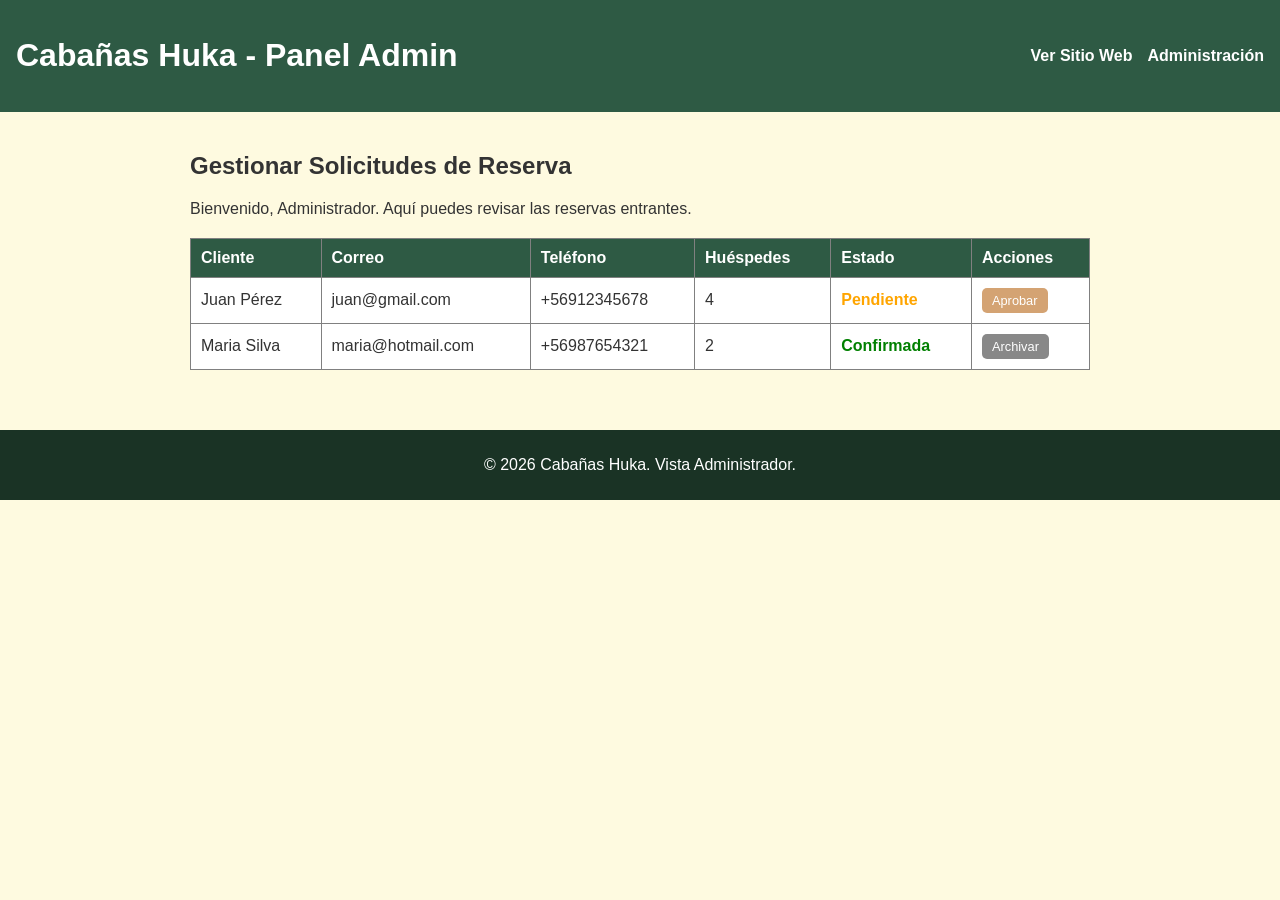
==== admin.html @ 23427dd6 "actulizacion mapa, ia y admin" ====
<!DOCTYPE html>
<html lang="es">
<head>
    <meta charset="UTF-8">
    <meta name="viewport" content="width=device-width, initial-scale=1.0">
    <title>Panel de Administración - Cabañas Huka</title>
    <link rel="stylesheet" href="./style.css">
</head>
<body>
    <header>
        <h1>Cabañas Huka - Panel Admin</h1>
        <nav>
            <ul>
                <li><a href="./index.html">Ver Sitio Web</a></li>
                <li><a href="./admin.html">Administración</a></li>
            </ul>
        </nav>
    </header>

    <main>
        <h2>Gestionar Solicitudes de Reserva</h2>
        <p>Bienvenido, Administrador. Aquí puedes revisar las reservas entrantes.</p>

        <!-- Tabla de Reservas del Administrador -->
        <table border="1" style="width:100%; text-align:left; border-collapse:collapse; background:#fff; margin-top:20px;">
            <thead style="background-color: var(--color-principal); color:white;">
                <tr>
                    <th style="padding:10px;">Cliente</th>
                    <th style="padding:10px;">Correo</th>
                    <th style="padding:10px;">Teléfono</th>
                    <th style="padding:10px;">Huéspedes</th>
                    <th style="padding:10px;">Estado</th>
                    <th style="padding:10px;">Acciones</th>
                </tr>
            </thead>
            <tbody>
                <tr>
                    <td style="padding:10px;">Juan Pérez</td>
                    <td style="padding:10px;">juan@gmail.com</td>
                    <td style="padding:10px;">+56912345678</td>
                    <td style="padding:10px;">4</td>
                    <td style="padding:10px;"><strong style="color:orange;">Pendiente</strong></td>
                    <td style="padding:10px;">
                        <button class="btn" style="padding:5px 10px; font-size:0.8rem;">Aprobar</button>
                    </td>
                </tr>
                <tr>
                    <td style="padding:10px;">Maria Silva</td>
                    <td style="padding:10px;">maria@hotmail.com</td>
                    <td style="padding:10px;">+56987654321</td>
                    <td style="padding:10px;">2</td>
                    <td style="padding:10px;"><strong style="color:green;">Confirmada</strong></td>
                    <td style="padding:10px;">
                        <button class="btn" style="padding:5px 10px; font-size:0.8rem; background-color:#888;">Archivar</button>
                    </td>
                </tr>
            </tbody>
        </table>
    </main>

    <footer>
        <p>&copy; 2026 Cabañas Huka. Vista Administrador.</p>
    </footer>
</body>
</html>
---- style.css ----
:root {
    --color-principal: #2e5a44;
    --color-secundario: #d4a373;
    --color-fondo: #fefae0;
    --color-texto: #333333;
    --color-error: #e63946;
}

body {
    font-family: 'Segoe UI', Tahoma, Geneva, Verdana, sans-serif;
    margin: 0;
    padding: 0;
    background-color: var(--color-fondo);
    color: var(--color-texto);
}

header {
    background-color: var(--color-principal);
    color: white;
    padding: 1rem;
    display: flex;
    justify-content: space-between;
    align-items: center;
}

nav ul {
    list-style: none;
    display: flex;
    gap: 15px;
    margin: 0;
    padding: 0;
}

nav a {
    color: white;
    text-decoration: none;
    font-weight: bold;
}

main {
    padding: 20px;
    max-width: 900px;
    margin: 0 auto;
}

.btn {
    background-color: var(--color-secundario);
    color: white;
    padding: 10px 20px;
    border: none;
    border-radius: 5px;
    cursor: pointer;
    text-decoration: none;
    display: inline-block;
}

.btn:hover {
    opacity: 0.9;
}

.form-group {
    margin-bottom: 15px;
}

label {
    display: block;
    margin-bottom: 5px;
}

input {
    width: 100%;
    padding: 8px;
    box-sizing: border-box;
}

.error-msg {
    color: var(--color-error);
    font-size: 0.85rem;
    display: block;
    margin-top: 5px;
}

footer {
    background-color: #1a3325;
    color: white;
    text-align: center;
    padding: 10px;
    margin-top: 40px;
}

/* Contenedor flexible */
.media-container {
    display: flex;
    flex-direction: row;
    align-items: flex-start;
    justify-content: center;
    gap: 25px;
    margin-top: 20px;
}

.media-box {
    flex: 1;
    min-width: 0;
    display: flex;
    flex-direction: column;
}

/* Columna del video comprimida */
.media-box:has(video) {
    max-width: 230px; /* Controla el ancho del video para hacerlo más pequeño */
}

/* Video vertical intacto */
.media-box video, 
.chat-video {
    width: 100%;
    height: auto;
    border-radius: 8px;
    display: block;
}

/* Mapa alineado */
.media-box iframe {
    width: 100%;
    height: 180px;
    border-radius: 8px;
}

/* Panel de Chat Interactivo */
.chat-box {
    background: #ffffff;
    border: 1px solid #d4a373;
    border-radius: 8px;
    margin-top: 10px;
    display: flex;
    flex-direction: column;
    overflow: hidden;
    box-shadow: 0 2px 5px rgba(0, 0, 0, 0.05);
}

.chat-header {
    background-color: var(--color-principal);
    color: white;
    padding: 8px 12px;
    font-size: 0.85rem;
    font-weight: bold;
}

.chat-messages {
    height: 110px;
    padding: 10px;
    overflow-y: auto;
    font-size: 0.85rem;
    display: flex;
    flex-direction: column;
    gap: 8px;
    background-color: #faf9f5;
}

.bot-msg, .user-msg {
    margin: 0;
    padding: 6px 10px;
    border-radius: 6px;
    max-width: 85%;
    line-height: 1.3;
}

.bot-msg {
    background-color: #e2ece9;
    color: #1a3325;
    align-self: flex-start;
}

.user-msg {
    background-color: var(--color-secundario);
    color: white;
    align-self: flex-end;
}

.chat-input-area {
    display: flex;
    border-top: 1px solid #ddd;
}

.chat-input-area input {
    flex: 1;
    border: none;
    padding: 8px;
    font-size: 0.85rem;
    outline: none;
}

.chat-input-area button {
    background-color: var(--color-principal);
    color: white;
    border: none;
    padding: 8px 12px;
    cursor: pointer;
    font-size: 0.85rem;
}

.chat-input-area button:hover {
    background-color: #1a3325;
}

/* Dispositivos móviles */
@media (max-width: 768px) {
    .media-container {
        flex-direction: column;
        align-items: center;
    }

    .media-box:has(video) {
        max-width: 100%;
    }
}
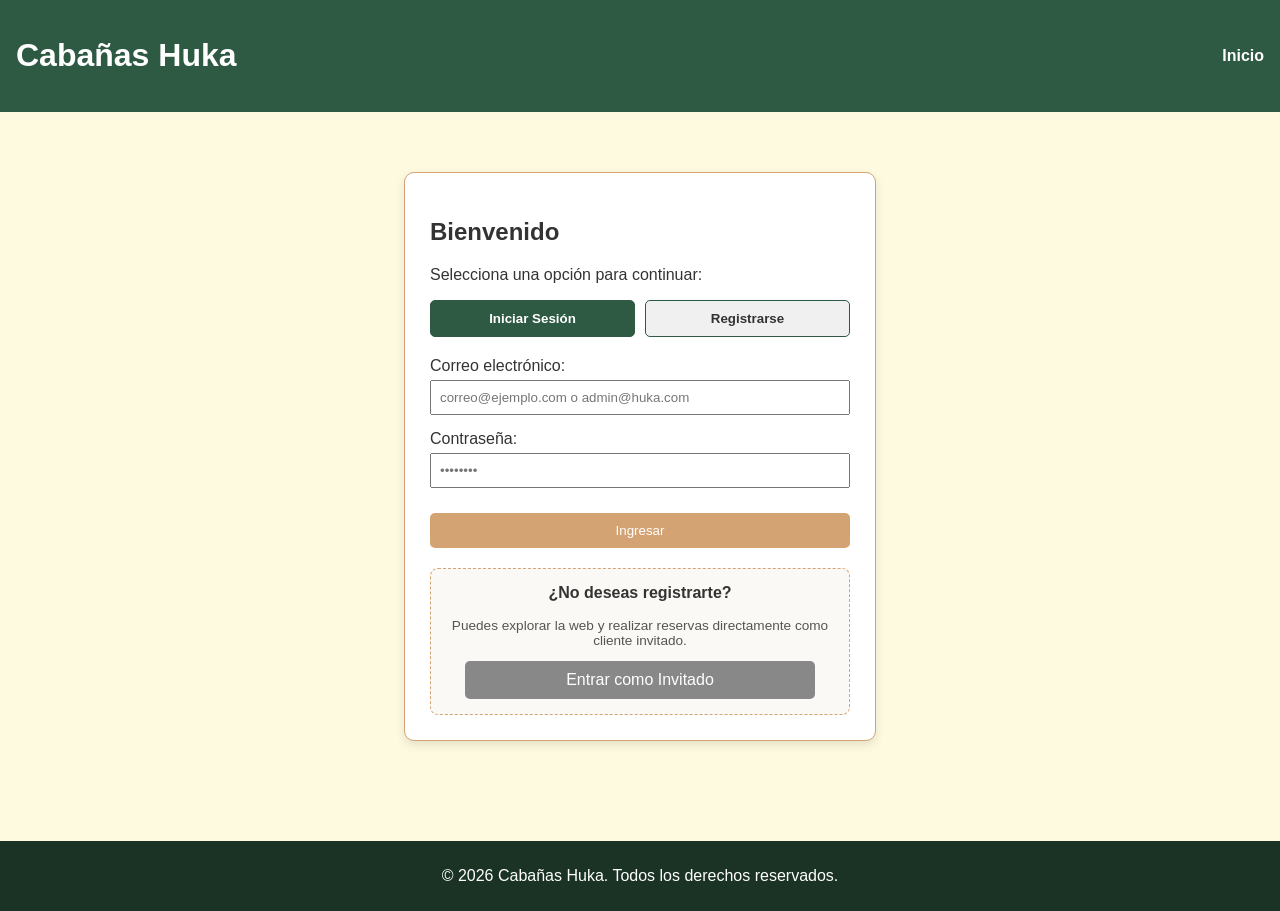
==== commit 62a1050c: "actulizacion login" ====
--- a/admin.html
+++ b/admin.html
@@ -5,6 +5,15 @@
     <meta name="viewport" content="width=device-width, initial-scale=1.0">
     <title>Panel de Administración - Cabañas Huka</title>
     <link rel="stylesheet" href="./style.css">
+
+    <!-- Verificación de Seguridad (@huka.com) -->
+    <script>
+        const usuarioSesion = localStorage.getItem("usuarioHuka");
+        if (!usuarioSesion || !usuarioSesion.endsWith("@huka.com")) {
+            alert("Acceso denegado: Esta zona es exclusiva para administradores (@huka.com).");
+            window.location.href = "./login.html";
+        }
+    </script>
 </head>
 <body>
     <header>
@@ -12,14 +21,14 @@
         <nav>
             <ul>
                 <li><a href="./index.html">Ver Sitio Web</a></li>
-                <li><a href="./admin.html">Administración</a></li>
+                <li><a href="#" onclick="cerrarSesion()">Cerrar Sesión</a></li>
             </ul>
         </nav>
     </header>
 
     <main>
         <h2>Gestionar Solicitudes de Reserva</h2>
-        <p>Bienvenido, Administrador. Aquí puedes revisar las reservas entrantes.</p>
+        <p>Sesión activa: <strong id="correoUsuario" style="color: var(--color-principal);"></strong></p>
 
         <!-- Tabla de Reservas del Administrador -->
         <table border="1" style="width:100%; text-align:left; border-collapse:collapse; background:#fff; margin-top:20px;">
@@ -61,5 +70,15 @@
     <footer>
         <p>&copy; 2026 Cabañas Huka. Vista Administrador.</p>
     </footer>
+
+    <!-- Lógica para mostrar correo activo y cerrar sesión -->
+    <script>
+        document.getElementById("correoUsuario").textContent = localStorage.getItem("usuarioHuka");
+
+        function cerrarSesion() {
+            localStorage.removeItem("usuarioHuka");
+            window.location.href = "./login.html";
+        }
+    </script>
 </body>
 </html>
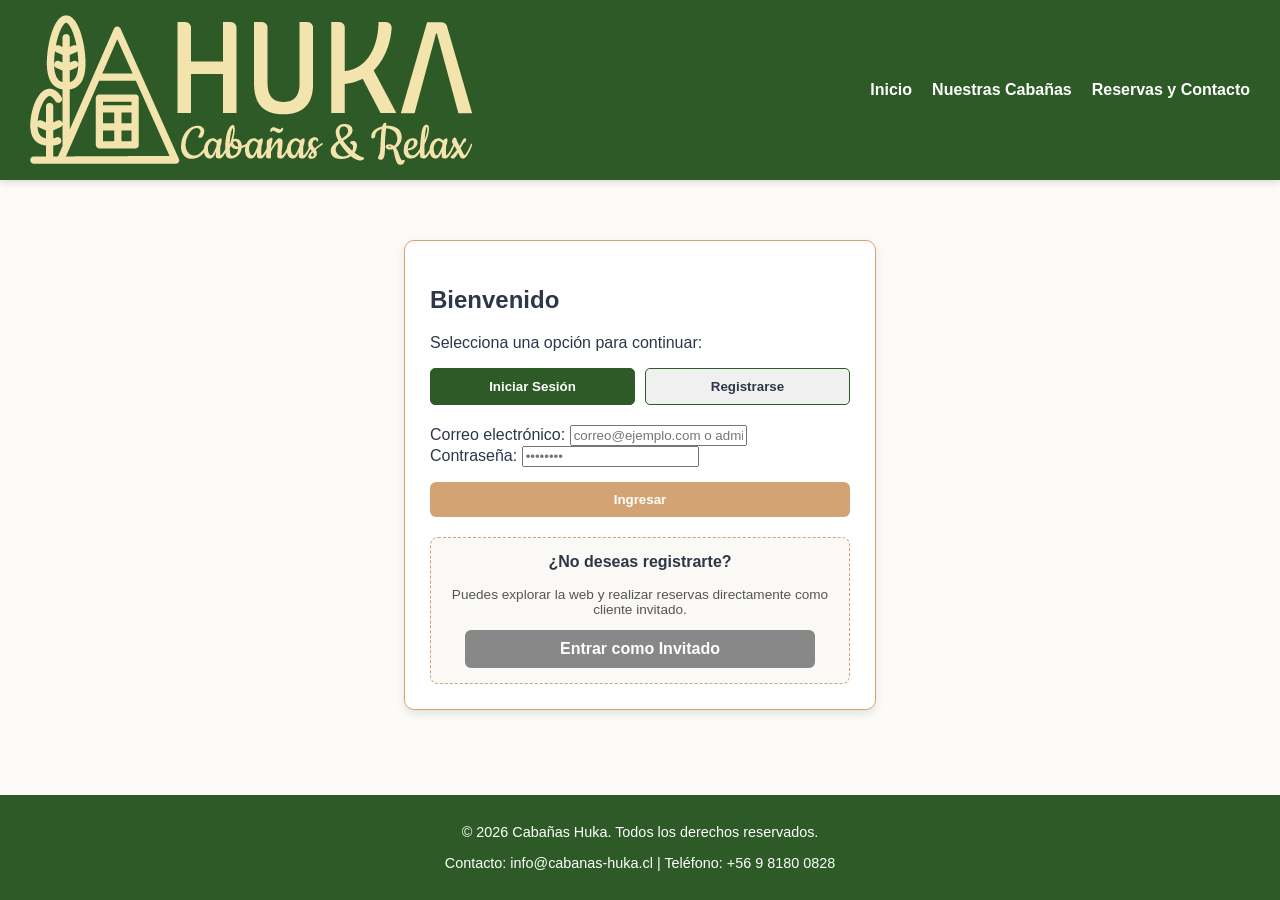
==== commit 9d16e01d: "Actualizacion de vistas, navegacion y control de sesion" ====
--- a/admin.html
+++ b/admin.html
@@ -1,84 +1,119 @@
 <!DOCTYPE html>
-<html lang="es">
+<html>
+
 <head>
     <meta charset="UTF-8">
     <meta name="viewport" content="width=device-width, initial-scale=1.0">
     <title>Panel de Administración - Cabañas Huka</title>
     <link rel="stylesheet" href="./style.css">
+</head>
 
-    <!-- Verificación de Seguridad (@huka.com) -->
-    <script>
-        const usuarioSesion = localStorage.getItem("usuarioHuka");
-        if (!usuarioSesion || !usuarioSesion.endsWith("@huka.com")) {
-            alert("Acceso denegado: Esta zona es exclusiva para administradores (@huka.com).");
-            window.location.href = "./login.html";
-        }
-    </script>
-</head>
 <body>
     <header>
-        <h1>Cabañas Huka - Panel Admin</h1>
+        <!-- Logo clickeable apuntando al Inicio -->
+        <a href="./index.html" class="logo-link">
+            <img src="./logo_Huka.png" alt="Cabañas Huka" class="logo">
+        </a>
+
         <nav>
             <ul>
-                <li><a href="./index.html">Ver Sitio Web</a></li>
-                <li><a href="#" onclick="cerrarSesion()">Cerrar Sesión</a></li>
+                <li><a href="./index.html">Inicio</a></li>
+                <li><a href="./cabanas.html">Nuestras Cabañas</a></li>
+                <li><a href="./formulario.html">Reservas y Contacto</a></li>
+                
+                <!-- Gestión dinámica de sesión -->
+                <li id="menuAcceso"><a href="./login.html">Ingresar / Acceso</a></li>
+                <li id="menuCerrarSesion" style="display: none;">
+                    <a href="#" onclick="cerrarSesionUsuario()" style="color: #e63946;">Cerrar Sesión</a>
+                </li>
             </ul>
         </nav>
     </header>
 
     <main>
-        <h2>Gestionar Solicitudes de Reserva</h2>
-        <p>Sesión activa: <strong id="correoUsuario" style="color: var(--color-principal);"></strong></p>
+        <h2>Panel de Administración</h2>
+        <p id="mensajeBienvenida">Cargando datos de sesión...</p>
 
-        <!-- Tabla de Reservas del Administrador -->
-        <table border="1" style="width:100%; text-align:left; border-collapse:collapse; background:#fff; margin-top:20px;">
-            <thead style="background-color: var(--color-principal); color:white;">
-                <tr>
-                    <th style="padding:10px;">Cliente</th>
-                    <th style="padding:10px;">Correo</th>
-                    <th style="padding:10px;">Teléfono</th>
-                    <th style="padding:10px;">Huéspedes</th>
-                    <th style="padding:10px;">Estado</th>
-                    <th style="padding:10px;">Acciones</th>
-                </tr>
-            </thead>
-            <tbody>
-                <tr>
-                    <td style="padding:10px;">Juan Pérez</td>
-                    <td style="padding:10px;">juan@gmail.com</td>
-                    <td style="padding:10px;">+56912345678</td>
-                    <td style="padding:10px;">4</td>
-                    <td style="padding:10px;"><strong style="color:orange;">Pendiente</strong></td>
-                    <td style="padding:10px;">
-                        <button class="btn" style="padding:5px 10px; font-size:0.8rem;">Aprobar</button>
-                    </td>
-                </tr>
-                <tr>
-                    <td style="padding:10px;">Maria Silva</td>
-                    <td style="padding:10px;">maria@hotmail.com</td>
-                    <td style="padding:10px;">+56987654321</td>
-                    <td style="padding:10px;">2</td>
-                    <td style="padding:10px;"><strong style="color:green;">Confirmada</strong></td>
-                    <td style="padding:10px;">
-                        <button class="btn" style="padding:5px 10px; font-size:0.8rem; background-color:#888;">Archivar</button>
-                    </td>
-                </tr>
-            </tbody>
-        </table>
+        <!-- Panel exclusivo para Administradores -->
+        <section id="panelAdmin" style="display: none; margin-top: 20px;">
+            <h3>Gestión de Reservas y Estado de Cabañas</h3>
+            <table border="1" cellpadding="10" cellspacing="0" style="width: 100%; border-collapse: collapse; background: #fff; margin-top: 15px;">
+                <thead>
+                    <tr style="background-color: var(--color-principal); color: white;">
+                        <th>Cabaña</th>
+                        <th>Estado</th>
+                        <th>Capacidad</th>
+                        <th>Acción</th>
+                    </tr>
+                </thead>
+                <tbody>
+                    <tr>
+                        <td>Cabaña Roble</td>
+                        <td style="color: green; font-weight: bold;">Disponible</td>
+                        <td>2 - 4 personas</td>
+                        <td><button class="btn" onclick="alert('Estado actualizado')">Cambiar Estado</button></td>
+                    </tr>
+                    <tr>
+                        <td>Cabaña Araucaria</td>
+                        <td style="color: red; font-weight: bold;">Reservada</td>
+                        <td>4 - 6 personas</td>
+                        <td><button class="btn" onclick="alert('Estado actualizado')">Cambiar Estado</button></td>
+                    </tr>
+                    <tr>
+                        <td>Cabaña Arrayán</td>
+                        <td style="color: green; font-weight: bold;">Disponible</td>
+                        <td>8 personas</td>
+                        <td><button class="btn" onclick="alert('Estado actualizado')">Cambiar Estado</button></td>
+                    </tr>
+                </tbody>
+            </table>
+        </section>
     </main>
 
     <footer>
-        <p>&copy; 2026 Cabañas Huka. Vista Administrador.</p>
+        <p>&copy; 2026 Cabañas Huka. Todos los derechos reservados.</p>
     </footer>
 
-    <!-- Lógica para mostrar correo activo y cerrar sesión -->
+    <!-- JAVASCRIPT: Protección de Ruta y Gestión de Sesión -->
     <script>
-        document.getElementById("correoUsuario").textContent = localStorage.getItem("usuarioHuka");
+        document.addEventListener("DOMContentLoaded", function () {
+            const usuarioSesion = localStorage.getItem("usuarioHuka");
+            const menuAcceso = document.getElementById("menuAcceso");
+            const menuCerrarSesion = document.getElementById("menuCerrarSesion");
+            const mensajeBienvenida = document.getElementById("mensajeBienvenida");
+            const panelAdmin = document.getElementById("panelAdmin");
 
-        function cerrarSesion() {
+            // 1. Verificar si hay usuario logueado
+            if (usuarioSesion) {
+                if (menuAcceso) menuAcceso.style.display = "none";
+                if (menuCerrarSesion) menuCerrarSesion.style.display = "inline-block";
+
+                // 2. Verificar si es Administrador (correo termina en @huka.com)
+                if (usuarioSesion.toLowerCase().endsWith("@huka.com")) {
+                    mensajeBienvenida.textContent = "Bienvenido/a Administrador/a (" + usuarioSesion + ")";
+                    panelAdmin.style.display = "block";
+                } else {
+                    // Usuario común intentando entrar al panel
+                    alert("Acceso denegado: Esta sección es exclusiva para administradores de Cabañas Huka.");
+                    window.location.href = "./index.html";
+                }
+            } else {
+                // No hay sesión activa
+                if (menuAcceso) menuAcceso.style.display = "inline-block";
+                if (menuCerrarSesion) menuCerrarSesion.style.display = "none";
+                
+                alert("Debes iniciar sesión con una cuenta de administrador para acceder.");
+                window.location.href = "./login.html";
+            }
+        });
+
+        function cerrarSesionUsuario() {
             localStorage.removeItem("usuarioHuka");
+            localStorage.removeItem("nombreHuka");
+            alert("Has cerrado sesión correctamente.");
             window.location.href = "./login.html";
         }
     </script>
 </body>
+
 </html>
--- a/style.css
+++ b/style.css
@@ -1,179 +1,198 @@
+/* ==========================================================================
+   1. VARIABLES GLOBALES (PALETA DE COLORES Y FUENTES)
+   ========================================================================== */
 :root {
-    --color-principal: #2e5a44;
-    --color-secundario: #d4a373;
-    --color-fondo: #fefae0;
-    --color-texto: #333333;
-    --color-error: #e63946;
-}
-
+    --color-principal: #2d5a27;       /* Verde bosque principal */
+    --color-secundario: #d4a373;      /* Tono madera/tierra para botones y bordes */
+    --color-fondo: #fcfbf7;           /* Fondo suave crema/marfil */
+    --color-texto: #2d3748;           /* Texto oscuro legible */
+    --color-blanco: #ffffff;
+    --color-hover: #1e3d1a;
+}
+
+/* ==========================================================================
+   2. ESTILOS BASE Y ESTRUCTURA GENERAL
+   ========================================================================== */
 body {
     font-family: 'Segoe UI', Tahoma, Geneva, Verdana, sans-serif;
     margin: 0;
     padding: 0;
     background-color: var(--color-fondo);
     color: var(--color-texto);
-}
-
-header {
-    background-color: var(--color-principal);
-    color: white;
-    padding: 1rem;
-    display: flex;
-    justify-content: space-between;
-    align-items: center;
-}
-
-nav ul {
-    list-style: none;
-    display: flex;
-    gap: 15px;
-    margin: 0;
-    padding: 0;
-}
-
-nav a {
-    color: white;
-    text-decoration: none;
-    font-weight: bold;
+    min-height: 100vh;
+    display: flex;
+    flex-direction: column;
 }
 
 main {
     padding: 20px;
     max-width: 900px;
     margin: 0 auto;
-}
-
-.btn {
-    background-color: var(--color-secundario);
-    color: white;
-    padding: 10px 20px;
-    border: none;
-    border-radius: 5px;
-    cursor: pointer;
+    width: 100%;
+    box-sizing: border-box;
+    flex: 1;
+}
+
+/* ==========================================================================
+   3. CABECERA (HEADER) Y NAVEGACIÓN
+   ========================================================================== */
+header {
+    background-color: var(--color-principal);
+    padding: 15px 30px;
+    display: flex;
+    justify-content: space-between;
+    align-items: center;
+    box-shadow: 0 2px 8px rgba(0, 0, 0, 0.15);
+}
+
+header h1 {
+    margin: 0;
+    font-size: 1.8rem;
+}
+
+/* Estilo para que el texto/logo sea clickeable al inicio */
+header h1 a.logo-link,
+header a img.logo {
+    color: var(--color-blanco);
     text-decoration: none;
     display: inline-block;
+    vertical-align: middle;
+}
+
+header h1 a.logo-link:hover,
+header a img.logo:hover {
+    opacity: 0.9;
+}
+
+nav ul {
+    list-style: none;
+    margin: 0;
+    padding: 0;
+    display: flex;
+    gap: 20px;
+}
+
+nav a {
+    color: var(--color-blanco);
+    text-decoration: none;
+    font-weight: 600;
+    transition: color 0.3s ease;
+}
+
+nav a:hover {
+    color: var(--color-secundario);
+}
+
+/* ==========================================================================
+   4. COMPONENTES: BOTONES Y HERO
+   ========================================================================== */
+.btn {
+    display: inline-block;
+    background-color: var(--color-secundario);
+    color: var(--color-blanco);
+    padding: 10px 20px;
+    border-radius: 6px;
+    text-decoration: none;
+    font-weight: bold;
+    border: none;
+    cursor: pointer;
+    transition: background-color 0.3s ease;
+    text-align: center;
 }
 
 .btn:hover {
-    opacity: 0.9;
-}
-
-.form-group {
-    margin-bottom: 15px;
-}
-
-label {
-    display: block;
-    margin-bottom: 5px;
-}
-
-input {
-    width: 100%;
-    padding: 8px;
-    box-sizing: border-box;
-}
-
-.error-msg {
-    color: var(--color-error);
-    font-size: 0.85rem;
-    display: block;
-    margin-top: 5px;
-}
-
-footer {
-    background-color: #1a3325;
-    color: white;
+    background-color: #bc8a5f;
+}
+
+.hero {
     text-align: center;
-    padding: 10px;
-    margin-top: 40px;
-}
-
-/* Contenedor flexible */
+    padding: 30px 10px;
+}
+
+.hero h2 {
+    color: var(--color-principal);
+    font-size: 2rem;
+    margin-bottom: 10px;
+}
+
+/* ==========================================================================
+   5. SECCIÓN MULTIMEDIA (VIDEO, MAPA Y CHAT IA)
+   ========================================================================== */
 .media-container {
-    display: flex;
-    flex-direction: row;
-    align-items: flex-start;
-    justify-content: center;
-    gap: 25px;
+    display: grid;
+    grid-template-columns: 1fr 1fr;
+    gap: 20px;
     margin-top: 20px;
 }
 
+@media (max-width: 768px) {
+    .media-container {
+        grid-template-columns: 1fr;
+    }
+}
+
 .media-box {
-    flex: 1;
-    min-width: 0;
-    display: flex;
-    flex-direction: column;
-}
-
-/* Columna del video comprimida */
-.media-box:has(video) {
-    max-width: 230px; /* Controla el ancho del video para hacerlo más pequeño */
-}
-
-/* Video vertical intacto */
-.media-box video, 
+    background: var(--color-blanco);
+    padding: 15px;
+    border-radius: 8px;
+    box-shadow: 0 2px 6px rgba(0, 0, 0, 0.08);
+}
+
+.media-box h3 {
+    margin-top: 0;
+    color: var(--color-principal);
+}
+
+/* Asegurar que el video se ajuste correctamente al contenedor */
 .chat-video {
     width: 100%;
     height: auto;
     border-radius: 8px;
-    display: block;
-}
-
-/* Mapa alineado */
-.media-box iframe {
-    width: 100%;
-    height: 180px;
+    background-color: #000;
+}
+
+/* Panel del Asistente Virtual */
+.chat-box {
+    margin-top: 15px;
+    border: 1px solid #e0e0e0;
     border-radius: 8px;
-}
-
-/* Panel de Chat Interactivo */
-.chat-box {
-    background: #ffffff;
-    border: 1px solid #d4a373;
-    border-radius: 8px;
-    margin-top: 10px;
+    overflow: hidden;
+    background: #fdfdfd;
+}
+
+.chat-header {
+    background: var(--color-principal);
+    color: white;
+    padding: 10px;
+    font-weight: bold;
+}
+
+.chat-messages {
+    height: 150px;
+    overflow-y: auto;
+    padding: 10px;
     display: flex;
     flex-direction: column;
-    overflow: hidden;
-    box-shadow: 0 2px 5px rgba(0, 0, 0, 0.05);
-}
-
-.chat-header {
-    background-color: var(--color-principal);
+    gap: 8px;
+}
+
+.bot-msg {
+    background: #eaf2e8;
+    color: #1b3817;
+    padding: 8px 12px;
+    border-radius: 12px 12px 12px 0;
+    margin: 0;
+    font-size: 0.9rem;
+    align-self: flex-start;
+}
+
+.user-msg {
+    background: var(--color-secundario);
     color: white;
     padding: 8px 12px;
-    font-size: 0.85rem;
-    font-weight: bold;
-}
-
-.chat-messages {
-    height: 110px;
-    padding: 10px;
-    overflow-y: auto;
-    font-size: 0.85rem;
-    display: flex;
-    flex-direction: column;
-    gap: 8px;
-    background-color: #faf9f5;
-}
-
-.bot-msg, .user-msg {
-    margin: 0;
-    padding: 6px 10px;
-    border-radius: 6px;
-    max-width: 85%;
-    line-height: 1.3;
-}
-
-.bot-msg {
-    background-color: #e2ece9;
-    color: #1a3325;
-    align-self: flex-start;
-}
-
-.user-msg {
-    background-color: var(--color-secundario);
-    color: white;
+    border-radius: 12px 12px 0 12px;
+    margin: 0;
+    font-size: 0.9rem;
     align-self: flex-end;
 }
 
@@ -185,32 +204,26 @@
 .chat-input-area input {
     flex: 1;
     border: none;
-    padding: 8px;
-    font-size: 0.85rem;
+    padding: 10px;
     outline: none;
 }
 
 .chat-input-area button {
-    background-color: var(--color-principal);
+    background: var(--color-principal);
     color: white;
     border: none;
-    padding: 8px 12px;
+    padding: 10px 15px;
     cursor: pointer;
-    font-size: 0.85rem;
-}
-
-.chat-input-area button:hover {
-    background-color: #1a3325;
-}
-
-/* Dispositivos móviles */
-@media (max-width: 768px) {
-    .media-container {
-        flex-direction: column;
-        align-items: center;
-    }
-
-    .media-box:has(video) {
-        max-width: 100%;
-    }
+}
+
+/* ==========================================================================
+   6. PIE DE PÁGINA (FOOTER)
+   ========================================================================== */
+footer {
+    background-color: var(--color-principal);
+    color: var(--color-blanco);
+    text-align: center;
+    padding: 15px;
+    margin-top: auto;
+    font-size: 0.9rem;
 }
